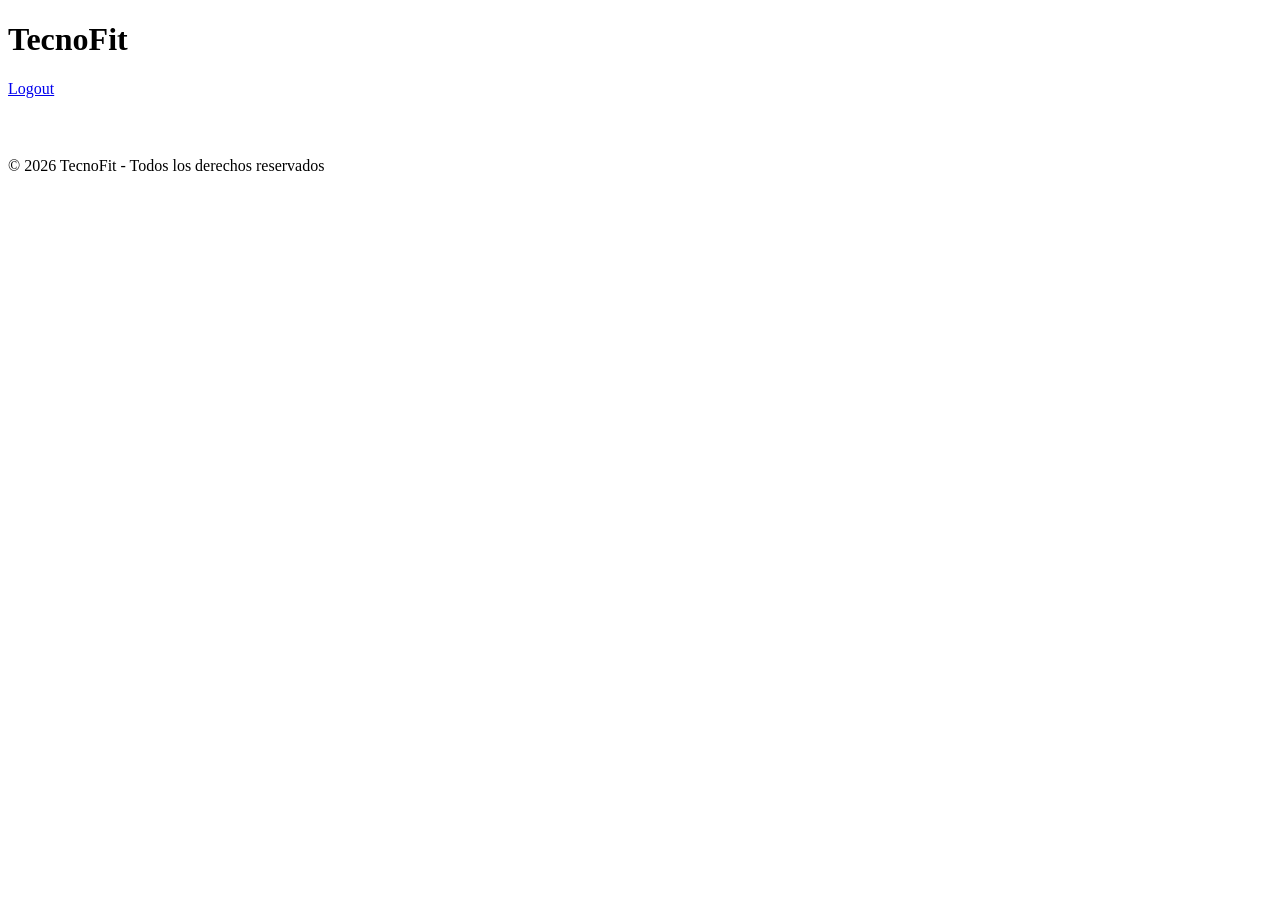
==== inicio-logout.html @ ff927aaf "Se agregan las páginas de Home y se acomodan los estilos CSS para Login y Registro, además de etique" ====
<!DOCTYPE html>
<html lang="es">

<head>
    <meta charset="UTF-8">
    <meta name="viewport" content="width=device-width, initial-scale=1.0">
    <title>Inicio | TecnoFit</title>
    <link rel="stylesheet" href="Asset/estilos.css">
</head>

<body>
    <header class="header">
        <div class="logo">
            <h1>TecnoFit</h1>
        </div>

        <nav class="nav">
            <a href="inicio.html">Logout</a>
        </nav>
    </header>

    <div>
        <h3 style="color: white; text-align: center;">INICIO. Hola, <span id="nombre-usuario"></span>!</h3>
    </div>

    <footer class="footer">
        <p>&copy; 2026 TecnoFit - Todos los derechos reservados</p>
    </footer>
</body>
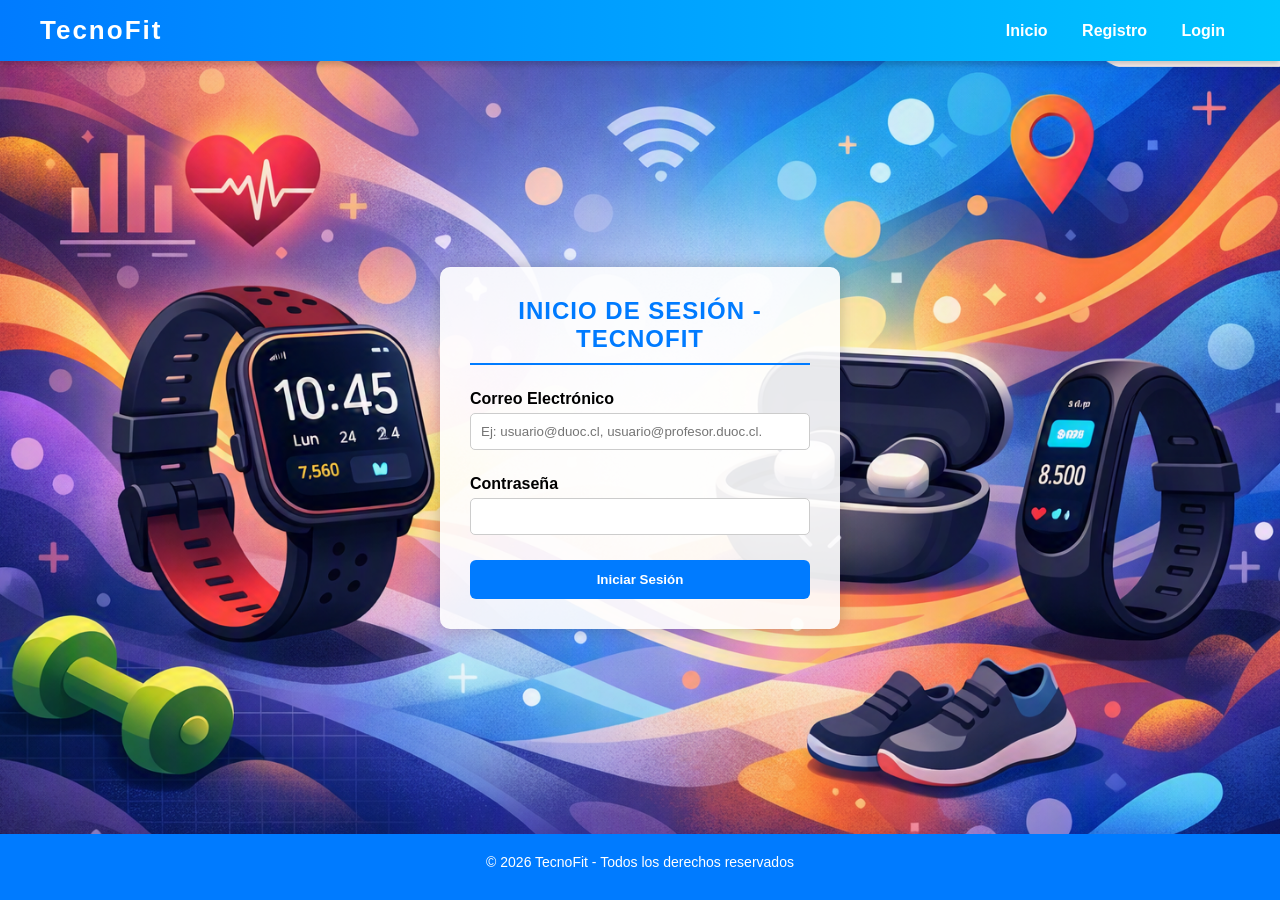
==== commit 51f0ef47: "Se implementan validaciones en el registro e inicio de sesión de usuarios y dispositivos, se corrige" ====
--- a/inicio-logout.html
+++ b/inicio-logout.html
@@ -5,7 +5,8 @@
     <meta charset="UTF-8">
     <meta name="viewport" content="width=device-width, initial-scale=1.0">
     <title>Inicio | TecnoFit</title>
-    <link rel="stylesheet" href="Asset/estilos.css">
+    <link rel="stylesheet" href="asset/estilos.css">
+    <script src="asset/script.js" defer></script>
 </head>
 
 <body>
@@ -15,12 +16,12 @@
         </div>
 
         <nav class="nav">
-            <a href="inicio.html">Logout</a>
+            <a href="inicio.html" id="btnLogout">Logout</a>
         </nav>
     </header>
 
     <div>
-        <h3 style="color: white; text-align: center;">INICIO. Hola, <span id="nombre-usuario"></span>!</h3>
+        <h3 style="color: white; text-align: center;">INICIO. Hola, <span id="nombreUsuario"></span>!</h3>
     </div>
 
     <footer class="footer">
--- a/asset/estilos.css
+++ b/asset/estilos.css
@@ -0,0 +1,223 @@
+/* Reset básico */
+* {
+    margin: 0;
+    padding: 0;
+    box-sizing: border-box;
+}
+
+/* Layout general */
+body {
+    font-family: Arial, sans-serif;
+    margin: 0;
+    padding: 0;
+    background: url("fondopagina.png") no-repeat center center fixed;
+    background-size: cover;
+
+    display: flex;
+    flex-direction: column;
+    min-height: 100vh; /* Mide el 100% de la altura de la ventana */
+}
+
+/* Header */
+.header {
+    background: linear-gradient(90deg, #007bff, #00c6ff);
+    color: white;
+    display: flex;
+    justify-content: space-between;
+    align-items: center;
+    padding: 15px 40px;
+    box-shadow: 0 4px 6px rgba(0,0,0,0.2);
+}
+
+.header .logo h1 {
+    font-size: 26px;
+    font-weight: bold;
+    letter-spacing: 2px;
+}
+
+.header .nav a {
+    color: white;
+    text-decoration: none;
+    margin: 0 15px;
+    font-weight: bold;
+    transition: color 0.3s ease;
+}
+
+.header .nav a:hover {
+    color: #ffe600;
+}
+
+/* Contenedor de los formularios */
+.registro, .login {
+    flex: 1;
+    display: flex;
+    justify-content: center;
+    align-items: flex-start;
+    padding: 40px;
+}
+
+/* Formulario */
+form {
+    background: rgba(255,255,255,0.9);
+    padding: 30px;
+    border-radius: 10px;
+    max-width: 400px;
+    margin: auto;
+    box-shadow: 0 0 15px rgba(0,0,0,0.2);
+}
+
+/* Título del formulario */
+form h2 {
+    font-size: 24px;
+    font-weight: bold;
+    text-align: center;
+    margin-bottom: 25px;
+    color: #007bff;
+    text-transform: uppercase;
+    letter-spacing: 1px;
+    border-bottom: 2px solid #007bff;
+    padding-bottom: 10px;
+}
+
+/* Inputs */
+label {
+    font-weight: bold;
+    margin-top: 10px;
+    display: block;
+}
+
+input, select {
+    width: 100%;
+    padding: 10px;
+    margin-top: 5px;
+    margin-bottom: 15px;
+    border: 1px solid #ccc;
+    border-radius: 5px;
+}
+
+input:focus, select:focus {
+    border-color: #007bff;
+    outline: none;
+}
+
+/* Botones */
+button {
+    margin-top: 10px;
+    padding: 12px;
+    width: 100%;
+    background: #007bff;
+    color: white;
+    border: none;
+    border-radius: 6px;
+    font-weight: bold;
+    cursor: pointer;
+    transition: background 0.3s ease;
+}
+
+button:hover {
+    background: #0056b3;
+}
+
+/* Botón eliminar dispositivo */
+.removeDevice {
+    background: #dc3545;
+    margin-top: 8px;
+}
+
+.removeDevice:hover {
+    background: #a71d2a;
+}
+/* Footer */
+.footer {
+    background: #007bff;
+    color: white;
+    text-align: center;
+    padding: 20px;
+    margin-top: auto; /* empuja el footer al final */
+}
+
+.footer p {
+    margin-bottom: 10px;
+    font-size: 14px;
+}
+
+
+
+/* Responsive footer */
+@media (max-width: 480px) {
+    .footer {
+        padding: 15px;
+    }
+
+    .footer-nav {
+        flex-direction: column;
+        gap: 8px;
+    }
+
+    .footer-nav a {
+        font-size: 14px;
+    }
+}
+
+/* Media Queries para móviles */
+@media (max-width: 768px) {
+    .header {
+        flex-direction: column;
+        text-align: center;
+    }
+
+    .header .nav {
+        flex-direction: column;
+        margin-top: 10px;
+    }
+
+    .header .nav a {
+        margin: 8px 8px;
+    }
+
+    .registro, .login {
+        padding: 20px 15px;
+    }
+
+    form {
+        width: 100%;
+        padding: 20px;
+    }
+}
+
+@media (max-width: 480px) {
+    .header .logo h1 {
+        font-size: 20px;
+    }
+
+    .registro, .login {
+        padding: 15px 10px;
+        display: flex;
+        justify-content: center;
+        align-items: center;
+        width: 100%;
+    }
+
+    form {
+        width: 100%;          /* ocupa todo el ancho */
+        max-width: none;      /* elimina límite */
+        height: 100%;         /* ocupa toda la altura */
+        margin: 0;
+        border-radius: 10px;
+        padding: 20px;
+        box-shadow: none;     /* opcional: quita sombra en móviles */
+        display: flex;
+        flex-direction: column;
+        justify-content: center;
+    }
+
+    form h2 {
+        font-size: 20px;
+        margin-bottom: 15px;
+    }
+
+    input, select, button {
+        font-size: 16px;
+        padding: 12px;
+    }
+}
